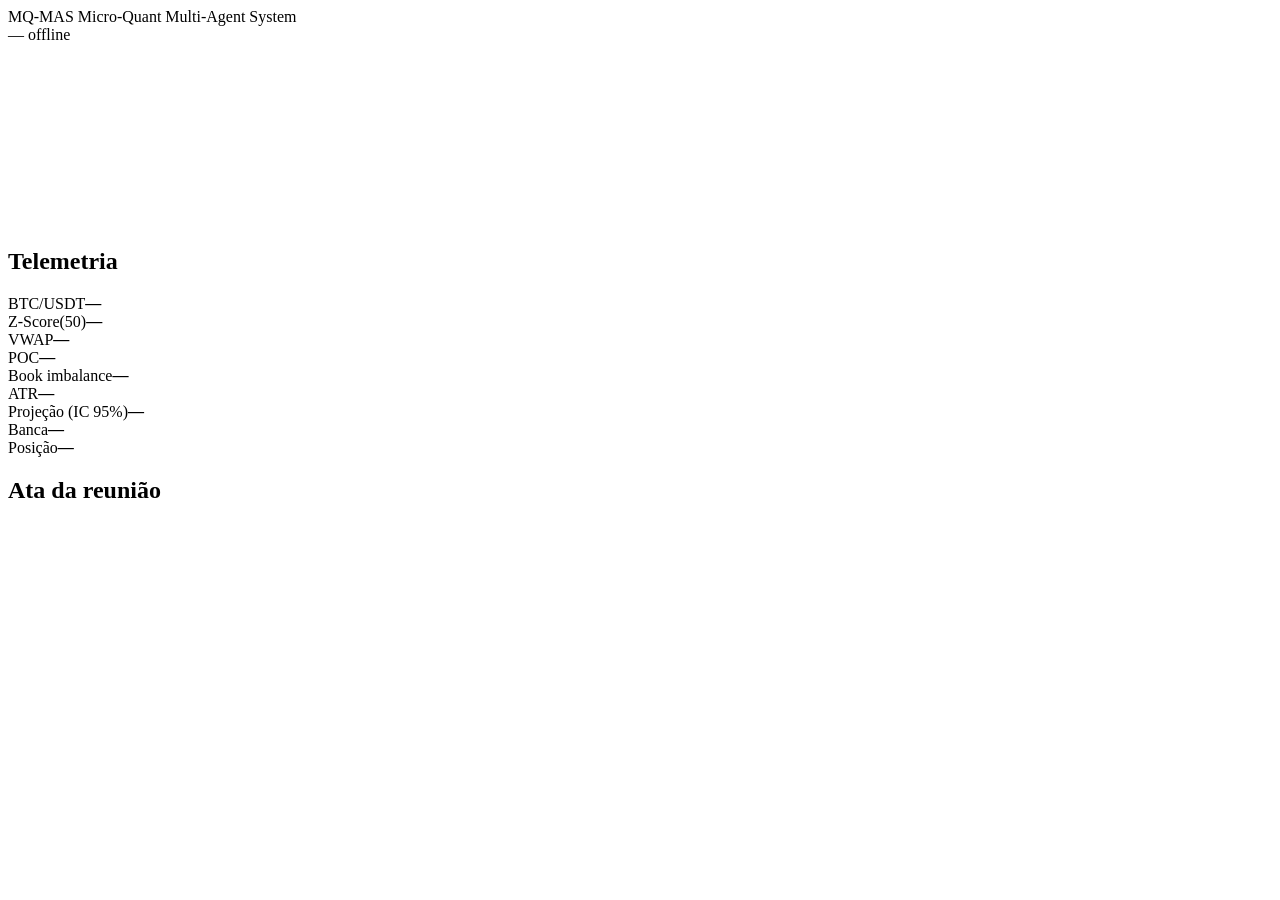
==== mqmas/web/static/index.html @ 7c6ea61b "feat: MQ-MAS autonomous multi-agent spot quant desk Quant pipeline (Z-Score, session VWAP, volume pr" ====
<!doctype html>
<html lang="pt-BR">
<head>
  <meta charset="utf-8">
  <meta name="viewport" content="width=device-width, initial-scale=1">
  <title>MQ-MAS Office</title>
  <link rel="preconnect" href="https://fonts.googleapis.com">
  <link href="https://fonts.googleapis.com/css2?family=Press+Start+2P&family=VT323&display=swap" rel="stylesheet">
  <link rel="stylesheet" href="/static/office.css">
</head>
<body>
  <header class="topbar">
    <div class="brand">MQ-MAS <span class="sub">Micro-Quant Multi-Agent System</span></div>
    <div class="pills">
      <span id="pill-mode" class="pill">—</span>
      <span id="pill-conn" class="pill pill-bad">offline</span>
      <span id="pill-lock" class="pill" hidden>CIRCUIT BREAKER</span>
    </div>
  </header>

  <main class="layout">
    <section class="office-wrap">
      <div id="office" class="office">
        <canvas id="canvas" width="320" height="180"></canvas>
        <div id="overlay" class="overlay"></div>
      </div>
      <div class="votes" id="votes"></div>
    </section>

    <aside class="panel">
      <h2>Telemetria</h2>
      <div class="grid" id="metrics">
        <div class="metric"><label>BTC/USDT</label><b id="m-price">—</b></div>
        <div class="metric"><label>Z-Score(50)</label><b id="m-z">—</b></div>
        <div class="metric"><label>VWAP</label><b id="m-vwap">—</b></div>
        <div class="metric"><label>POC</label><b id="m-poc">—</b></div>
        <div class="metric"><label>Book imbalance</label><b id="m-imb">—</b></div>
        <div class="metric"><label>ATR</label><b id="m-atr">—</b></div>
        <div class="metric wide"><label>Projeção (IC 95%)</label><b id="m-fc">—</b></div>
        <div class="metric"><label>Banca</label><b id="m-eq">—</b></div>
        <div class="metric"><label>Posição</label><b id="m-pos">—</b></div>
      </div>
      <h2>Ata da reunião</h2>
      <ol id="log" class="log"></ol>
    </aside>
  </main>
  <script src="/static/office.js"></script>
</body>
</html>
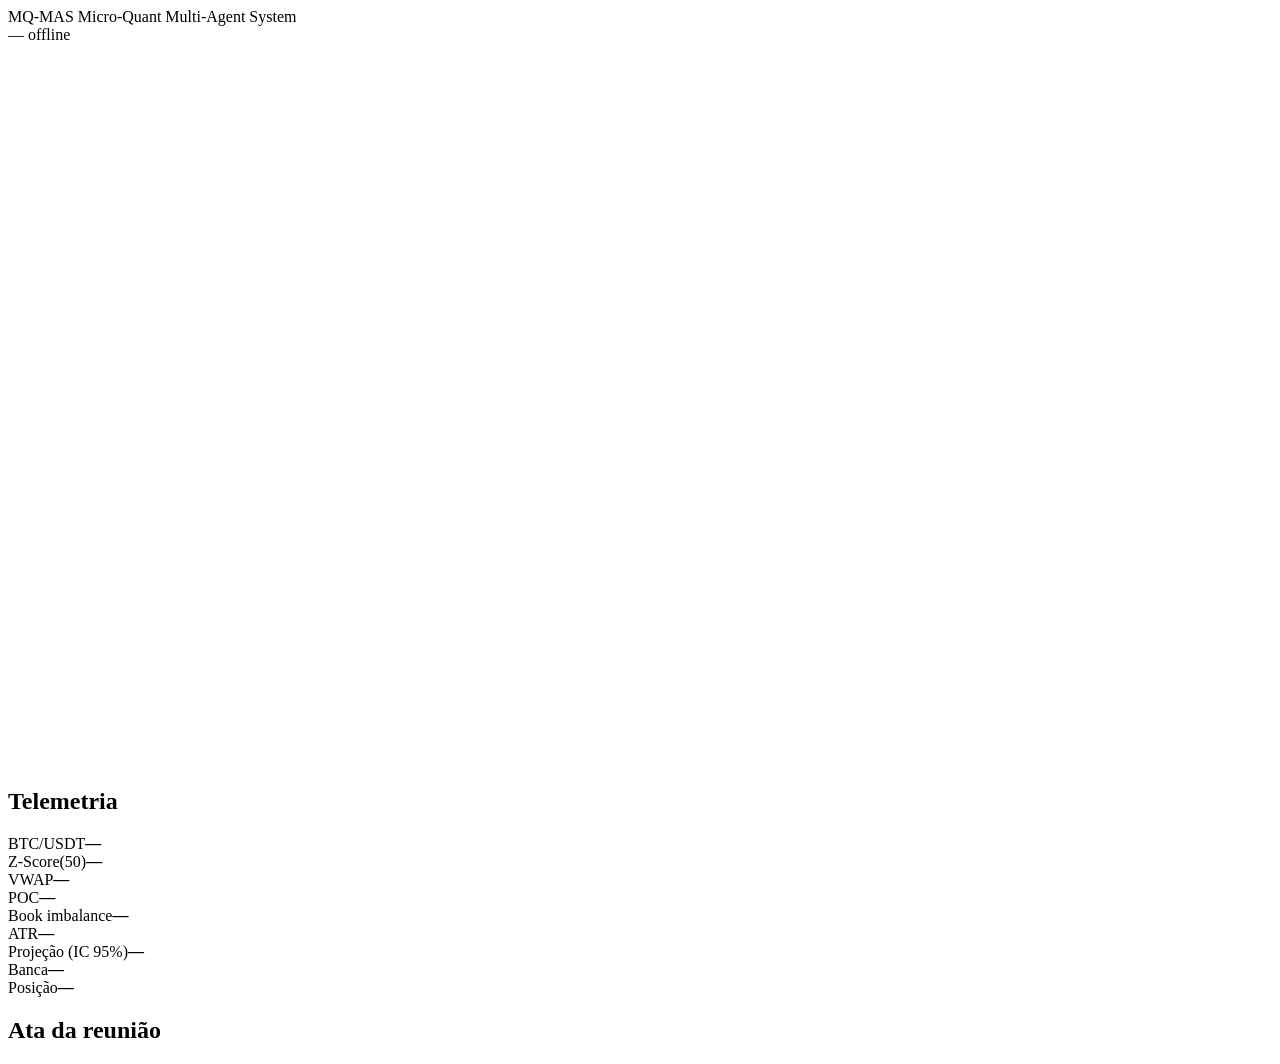
==== commit f0061367: "feat(office): HQ de Vidro scene for the virtual office Replace the canvas scenery with the glass HQ " ====
--- a/mqmas/web/static/index.html
+++ b/mqmas/web/static/index.html
@@ -5,7 +5,7 @@
   <meta name="viewport" content="width=device-width, initial-scale=1">
   <title>MQ-MAS Office</title>
   <link rel="preconnect" href="https://fonts.googleapis.com">
-  <link href="https://fonts.googleapis.com/css2?family=Press+Start+2P&family=VT323&display=swap" rel="stylesheet">
+  <link href="https://fonts.googleapis.com/css2?family=Nunito:wght@400;600;700;800&display=swap" rel="stylesheet">
   <link rel="stylesheet" href="/static/office.css">
 </head>
 <body>
@@ -21,7 +21,7 @@
   <main class="layout">
     <section class="office-wrap">
       <div id="office" class="office">
-        <canvas id="canvas" width="320" height="180"></canvas>
+        <canvas id="canvas" width="1280" height="720" aria-label="Escritório virtual dos agentes"></canvas>
         <div id="overlay" class="overlay"></div>
       </div>
       <div class="votes" id="votes"></div>
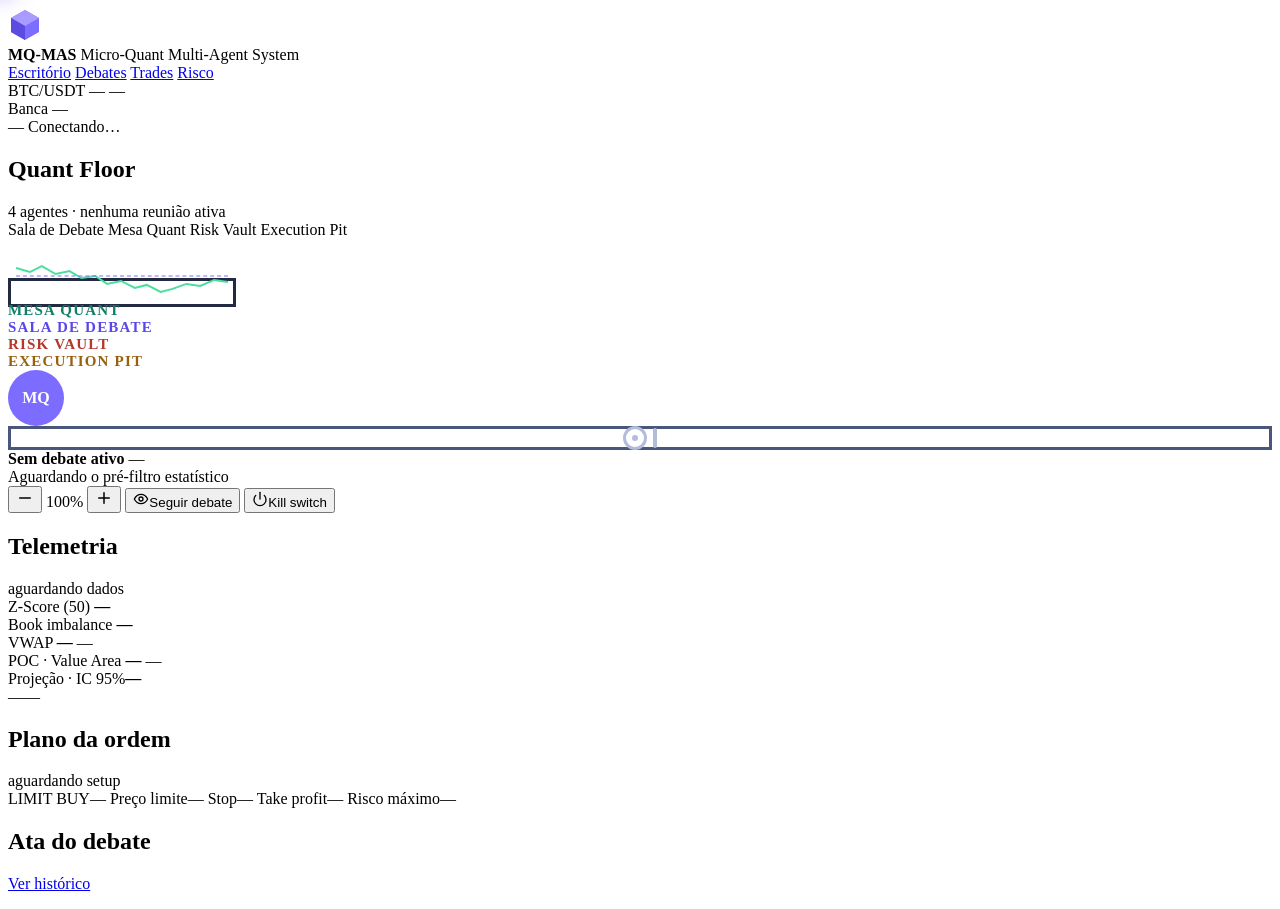
==== commit 57af7077: "feat(office): Quant Floor UI matching the approved design Port the approved design to the live front" ====
--- a/mqmas/web/static/index.html
+++ b/mqmas/web/static/index.html
@@ -5,45 +5,337 @@
   <meta name="viewport" content="width=device-width, initial-scale=1">
   <title>MQ-MAS Office</title>
   <link rel="preconnect" href="https://fonts.googleapis.com">
-  <link href="https://fonts.googleapis.com/css2?family=Nunito:wght@400;600;700;800&display=swap" rel="stylesheet">
+  <link href="https://fonts.googleapis.com/css2?family=Plus+Jakarta+Sans:wght@400;500;600;700;800&family=JetBrains+Mono:wght@500;600&display=swap" rel="stylesheet">
   <link rel="stylesheet" href="/static/office.css">
 </head>
 <body>
+<div class="app">
+
   <header class="topbar">
-    <div class="brand">MQ-MAS <span class="sub">Micro-Quant Multi-Agent System</span></div>
-    <div class="pills">
-      <span id="pill-mode" class="pill">—</span>
-      <span id="pill-conn" class="pill pill-bad">offline</span>
-      <span id="pill-lock" class="pill" hidden>CIRCUIT BREAKER</span>
+    <div class="brand">
+      <svg width="34" height="34" viewBox="0 0 34 34" aria-hidden="true"><path d="M17 2 31 10v14L17 32 3 24V10z" fill="#7C6CFF"></path><path d="M17 2 31 10 17 18 3 10z" fill="#A99BFF"></path><path d="M17 18v14L3 24V10z" fill="#5B4BE0"></path></svg>
+      <div class="brand-text">
+        <strong>MQ-MAS</strong>
+        <span>Micro-Quant Multi-Agent System</span>
+      </div>
+    </div>
+    <nav aria-label="Seções" class="tabs">
+      <a href="#" class="tab active" aria-current="page">Escritório</a>
+      <a href="#ata" class="tab">Debates</a>
+      <a href="/api/trades" class="tab" target="_blank" rel="noopener">Trades</a>
+      <a href="/api/state" class="tab" target="_blank" rel="noopener">Risco</a>
+    </nav>
+    <div class="top-right">
+      <div class="ticker">
+        <span class="muted-sm">BTC/USDT</span>
+        <span class="mono strong" id="h-price">—</span>
+        <span class="mono small" id="h-change">—</span>
+      </div>
+      <div class="ticker">
+        <span class="muted-sm">Banca</span>
+        <span class="mono strong" id="h-equity">—</span>
+      </div>
+      <span class="pill pill-mode" id="pill-mode">—</span>
+      <span class="pill pill-lock" id="pill-lock" hidden>CIRCUIT BREAKER</span>
+      <span class="pill pill-conn off" id="pill-conn"><span class="pdot"></span><span id="conn-text">Conectando…</span></span>
     </div>
   </header>
 
   <main class="layout">
-    <section class="office-wrap">
-      <div id="office" class="office">
-        <canvas id="canvas" width="1280" height="720" aria-label="Escritório virtual dos agentes"></canvas>
-        <div id="overlay" class="overlay"></div>
-      </div>
-      <div class="votes" id="votes"></div>
+
+    <section aria-label="Escritório virtual" class="scene-card">
+      <div class="scene-head">
+        <div class="scene-title">
+          <h1>Quant Floor</h1>
+          <span class="muted-sm" id="scene-sub">4 agentes · nenhuma reunião ativa</span>
+        </div>
+        <div class="legend">
+          <span class="chip"><span class="sw" style="background: #9C8FFF"></span>Sala de Debate</span>
+          <span class="chip"><span class="sw" style="background: #3FD0AE"></span>Mesa Quant</span>
+          <span class="chip"><span class="sw" style="background: #FF8A7A"></span>Risk Vault</span>
+          <span class="chip"><span class="sw" style="background: #FBC15E"></span>Execution Pit</span>
+        </div>
+      </div>
+
+      <div class="scroller" id="scroller">
+        <div class="stage" id="stage">
+          <div class="world" id="world">
+            <!-- ===== piso de madeira e paredes ===== -->
+            <div class="b floor" style="--x:0px;--y:0px;--w:640px;--d:440px;--h:16px;--z:-16px;--c:#E9DAC3;--cl:#BFA987;--cr:#A89272"><span class="t"></span><span class="l"></span><span class="r"></span></div>
+            <div class="b" style="--x:-12px;--y:0px;--w:12px;--d:440px;--h:92px;--c:#F8F9FC;--cr:#E2E6EF"><span class="t"></span><span class="l"></span><span class="r" style="box-shadow: inset 0 -6px 0 #CDD3E0"></span></div>
+            <div class="b" style="--x:0px;--y:-12px;--w:640px;--d:12px;--h:92px;--c:#F8F9FC;--cl:#ECEFF5"><span class="t"></span><span class="l" style="box-shadow: inset 0 -6px 0 #D5DAE5"></span><span class="r"></span></div>
+
+            <!-- janelas -->
+            <div class="b" style="--x:-2px;--y:40px;--w:2px;--d:130px;--h:50px;--z:24px;--c:#BFD6FF;--cr:#B5D0FF"><span class="t"></span><span class="l"></span><span class="r" style="box-shadow: inset 0 0 0 3px #FFFFFF; background-image: linear-gradient(90deg, transparent 48%, #FFFFFF 48%, #FFFFFF 52%, transparent 52%), linear-gradient(160deg, rgba(255,255,255,.55) 0 18%, transparent 18% 30%, rgba(255,255,255,.35) 30% 36%, transparent 36%)"></span></div>
+            <div class="b" style="--x:-2px;--y:268px;--w:2px;--d:130px;--h:50px;--z:24px;--c:#BFD6FF;--cr:#B5D0FF"><span class="t"></span><span class="l"></span><span class="r" style="box-shadow: inset 0 0 0 3px #FFFFFF; background-image: linear-gradient(90deg, transparent 48%, #FFFFFF 48%, #FFFFFF 52%, transparent 52%), linear-gradient(160deg, rgba(255,255,255,.55) 0 18%, transparent 18% 30%, rgba(255,255,255,.35) 30% 36%, transparent 36%)"></span></div>
+
+            <!-- estante de livros -->
+            <div class="b shelf" style="--x:0px;--y:186px;--w:16px;--d:72px;--h:66px;--c:#C9A57B;--cr:#B48F63"><span class="t"></span><span class="l"></span><span class="r"></span></div>
+
+            <!-- placa e telão -->
+            <div class="b" style="--x:60px;--y:-2px;--w:170px;--d:2px;--h:24px;--z:50px;--c:#7C6CFF;--cl:#7C6CFF"><span class="t"></span><span class="l" style="display: flex; align-items: center; justify-content: center; color: #FFFFFF; font-weight: 800; font-size: 12px; letter-spacing: .18em; border-radius: 4px">MQ·MAS QUANT DESK</span><span class="r"></span></div>
+            <div class="b" style="--x:350px;--y:-3px;--w:230px;--d:3px;--h:58px;--z:20px;--c:#0E1322;--cl:#0E1322"><span class="t"></span><span class="l" style="padding: 6px 8px; box-sizing: border-box; box-shadow: inset 0 0 0 3px #232B42"><svg width="212" height="44" viewBox="0 0 214 44" aria-hidden="true"><polyline id="tv-line" points="0,14 14,18 26,12 40,20 54,17 66,24 80,22 92,30 106,27 120,34 132,31 146,38 158,35 172,30 186,32 200,26 214,28" fill="none" stroke="#4ADE9D" stroke-width="2"></polyline><line id="tv-vwap" x1="0" y1="22" x2="214" y2="22" stroke="#7C6CFF" stroke-width="1" stroke-dasharray="4 3"></line></svg></span><span class="r"></span></div>
+
+            <!-- ===== tapetes das zonas ===== -->
+            <div class="b rug" style="--x:28px;--y:28px;--w:262px;--d:166px;--h:2px;--c:#CFEFE6"><span class="t"></span><span class="l"></span><span class="r"></span></div>
+            <div class="b rug" style="--x:318px;--y:28px;--w:294px;--d:206px;--h:2px;--c:#DDD8FF"><span class="t"></span><span class="l"></span><span class="r"></span></div>
+            <div class="b rug" style="--x:28px;--y:250px;--w:262px;--d:172px;--h:2px;--c:#FFDCD6"><span class="t"></span><span class="l"></span><span class="r"></span></div>
+            <div class="b rug" style="--x:318px;--y:266px;--w:294px;--d:156px;--h:2px;--c:#FFEBC6"><span class="t"></span><span class="l"></span><span class="r"></span></div>
+
+            <div class="fl" style="--x:40px;--y:168px; font-size: 15px; font-weight: 800; color: #0F7E66; letter-spacing: .08em">MESA QUANT</div>
+            <div class="fl" style="--x:330px;--y:208px; font-size: 15px; font-weight: 800; color: #5A47E8; letter-spacing: .08em">SALA DE DEBATE</div>
+            <div class="fl" style="--x:40px;--y:396px; font-size: 15px; font-weight: 800; color: #B5372A; letter-spacing: .08em">RISK VAULT</div>
+            <div class="fl" style="--x:330px;--y:396px; font-size: 15px; font-weight: 800; color: #99600D; letter-spacing: .08em">EXECUTION PIT</div>
+            <div class="fl" style="--x:268px;--y:214px"><div style="width: 56px; height: 56px; border-radius: 50%; background: #7C6CFF; box-shadow: 0 0 0 4px rgba(255,255,255,.7); display: flex; align-items: center; justify-content: center; color: #FFFFFF; font-weight: 800; font-size: 16px">MQ</div></div>
+
+            <!-- planta do fundo -->
+            <div class="b" style="--x:294px;--y:10px;--w:18px;--d:18px;--h:16px;--c:#E9E4DC"><span class="t"></span><span class="l"></span><span class="r"></span></div>
+            <div class="b" style="--x:293px;--y:9px;--w:20px;--d:20px;--h:3px;--z:15px;--c:#F5F2EC;--c2:#5B3A1E"><span class="t" style="background: #5B3A1E; box-shadow: inset 0 0 0 2px #F5F2EC"></span><span class="l"></span><span class="r"></span></div>
+            <div class="a" style="--x:303px;--y:19px;--z:18px"><span class="lf" style="left: -20px; top: -32px; transform: rotate(-48deg)"></span><span class="lf lt" style="left: -14px; top: -40px; transform: rotate(-22deg)"></span><span class="lf" style="left: -6px; top: -44px"></span><span class="lf lt" style="left: 2px; top: -40px; transform: rotate(22deg)"></span><span class="lf" style="left: 8px; top: -32px; transform: rotate(48deg)"></span><span class="lf lt" style="left: -6px; top: -30px; transform: rotate(6deg)"></span></div>
+
+            <!-- ===== Mesa Quant: mesa da Ada ===== -->
+            <div class="shd" style="--x:56px;--y:52px;--w:104px;--d:50px"></div>
+            <div class="b" style="--x:54px;--y:50px;--w:3px;--d:3px;--h:22px;--c:#3A3F52"><span class="t"></span><span class="l"></span><span class="r"></span></div>
+            <div class="b" style="--x:151px;--y:50px;--w:3px;--d:3px;--h:22px;--c:#3A3F52"><span class="t"></span><span class="l"></span><span class="r"></span></div>
+            <div class="b" style="--x:54px;--y:91px;--w:3px;--d:3px;--h:22px;--c:#3A3F52"><span class="t"></span><span class="l"></span><span class="r"></span></div>
+            <div class="b" style="--x:151px;--y:91px;--w:3px;--d:3px;--h:22px;--c:#3A3F52"><span class="t"></span><span class="l"></span><span class="r"></span></div>
+            <div class="b wood" style="--x:52px;--y:48px;--w:104px;--d:48px;--h:4px;--z:22px;--c:#D9B68A"><span class="t"></span><span class="l"></span><span class="r"></span></div>
+            <div class="b" style="--x:92px;--y:54px;--w:16px;--d:8px;--h:2px;--z:26px;--c:#2B3145"><span class="t"></span><span class="l"></span><span class="r"></span></div>
+            <div class="b" style="--x:98px;--y:56px;--w:3px;--d:3px;--h:10px;--z:28px;--c:#8A93A8"><span class="t"></span><span class="l"></span><span class="r"></span></div>
+            <div class="b scr" style="--x:74px;--y:53px;--w:52px;--d:3px;--h:30px;--z:36px;--c:#1A1F2E"><span class="t"></span><span class="l"></span><span class="r"></span></div>
+            <div class="b keys" style="--x:84px;--y:74px;--w:34px;--d:10px;--h:2px;--z:26px;--c:#EDEFF4"><span class="t"></span><span class="l"></span><span class="r"></span></div>
+            <div class="b" style="--x:124px;--y:76px;--w:5px;--d:7px;--h:2px;--z:26px;--c:#EDEFF4"><span class="t" style="border-radius: 3px"></span><span class="l"></span><span class="r"></span></div>
+            <div class="b" style="--x:62px;--y:70px;--w:7px;--d:7px;--h:8px;--z:26px;--c:#FFFFFF"><span class="t" style="background: #6B4226; box-shadow: inset 0 0 0 1px #FFFFFF"></span><span class="l"></span><span class="r"></span></div>
+            <!-- cadeira vazia da Ada -->
+            <div class="b" style="--x:91px;--y:110px;--w:20px;--d:20px;--h:3px;--c:#2B3145"><span class="t" style="border-radius: 50%"></span><span class="l"></span><span class="r"></span></div>
+            <div class="b" style="--x:99px;--y:118px;--w:4px;--d:4px;--h:11px;--z:3px;--c:#9AA2B5"><span class="t"></span><span class="l"></span><span class="r"></span></div>
+            <div class="b" style="--x:90px;--y:108px;--w:22px;--d:20px;--h:5px;--z:14px;--c:#B7ADFF"><span class="t" style="border-radius: 5px"></span><span class="l"></span><span class="r"></span></div>
+            <div class="b" style="--x:90px;--y:126px;--w:22px;--d:4px;--h:22px;--z:17px;--c:#9C8FFF"><span class="t"></span><span class="l" style="border-radius: 8px 8px 2px 2px"></span><span class="r"></span></div>
+
+            <i class="slot" data-slot="home-chief_quant"></i>
+            <!-- ===== mesa do Gauss ===== -->
+            <div class="shd" style="--x:180px;--y:52px;--w:104px;--d:50px"></div>
+            <div class="b" style="--x:178px;--y:50px;--w:3px;--d:3px;--h:22px;--c:#3A3F52"><span class="t"></span><span class="l"></span><span class="r"></span></div>
+            <div class="b" style="--x:275px;--y:50px;--w:3px;--d:3px;--h:22px;--c:#3A3F52"><span class="t"></span><span class="l"></span><span class="r"></span></div>
+            <div class="b" style="--x:178px;--y:91px;--w:3px;--d:3px;--h:22px;--c:#3A3F52"><span class="t"></span><span class="l"></span><span class="r"></span></div>
+            <div class="b" style="--x:275px;--y:91px;--w:3px;--d:3px;--h:22px;--c:#3A3F52"><span class="t"></span><span class="l"></span><span class="r"></span></div>
+            <div class="b wood" style="--x:176px;--y:48px;--w:104px;--d:48px;--h:4px;--z:22px;--c:#D9B68A"><span class="t"></span><span class="l"></span><span class="r"></span></div>
+            <div class="b" style="--x:216px;--y:54px;--w:16px;--d:8px;--h:2px;--z:26px;--c:#2B3145"><span class="t"></span><span class="l"></span><span class="r"></span></div>
+            <div class="b" style="--x:222px;--y:56px;--w:3px;--d:3px;--h:10px;--z:28px;--c:#8A93A8"><span class="t"></span><span class="l"></span><span class="r"></span></div>
+            <div class="b scr2" style="--x:198px;--y:53px;--w:52px;--d:3px;--h:30px;--z:36px;--c:#1A1F2E"><span class="t"></span><span class="l"></span><span class="r"></span></div>
+            <div class="b keys" style="--x:208px;--y:74px;--w:34px;--d:10px;--h:2px;--z:26px;--c:#EDEFF4"><span class="t"></span><span class="l"></span><span class="r"></span></div>
+            <div class="b" style="--x:248px;--y:76px;--w:5px;--d:7px;--h:2px;--z:26px;--c:#EDEFF4"><span class="t" style="border-radius: 3px"></span><span class="l"></span><span class="r"></span></div>
+            <div class="b" style="--x:186px;--y:76px;--w:14px;--d:18px;--h:2px;--z:26px;--c:#FFFFFF"><span class="t" style="background-image: repeating-linear-gradient(0deg, #FFFFFF 0 2px, #DDE2EC 2px 3px)"></span><span class="l"></span><span class="r"></span></div>
+            <!-- cadeira vazia do Gauss -->
+            <div class="b" style="--x:215px;--y:110px;--w:20px;--d:20px;--h:3px;--c:#2B3145"><span class="t" style="border-radius: 50%"></span><span class="l"></span><span class="r"></span></div>
+            <div class="b" style="--x:223px;--y:118px;--w:4px;--d:4px;--h:11px;--z:3px;--c:#9AA2B5"><span class="t"></span><span class="l"></span><span class="r"></span></div>
+            <div class="b" style="--x:214px;--y:108px;--w:22px;--d:20px;--h:5px;--z:14px;--c:#93E2CE"><span class="t" style="border-radius: 5px"></span><span class="l"></span><span class="r"></span></div>
+            <div class="b" style="--x:214px;--y:126px;--w:22px;--d:4px;--h:22px;--z:17px;--c:#3FC7A5"><span class="t"></span><span class="l" style="border-radius: 8px 8px 2px 2px"></span><span class="r"></span></div>
+
+            <i class="slot" data-slot="home-econometrician"></i>
+            <!-- ===== Sala de Debate ===== -->
+            <div class="b glass" style="--x:314px;--y:28px;--w:4px;--d:206px;--h:50px"><span class="t"></span><span class="l"></span><span class="r"></span></div>
+
+            <!-- cadeira e avatar do Gauss (atrás da mesa) -->
+            <div class="b" style="--x:452px;--y:56px;--w:22px;--d:4px;--h:22px;--z:17px;--c:#3FC7A5"><span class="t"></span><span class="l" style="border-radius: 8px 8px 2px 2px"></span><span class="r"></span></div>
+            <div class="b" style="--x:453px;--y:61px;--w:20px;--d:20px;--h:3px;--c:#2B3145"><span class="t" style="border-radius: 50%"></span><span class="l"></span><span class="r"></span></div>
+            <div class="b" style="--x:461px;--y:69px;--w:4px;--d:4px;--h:11px;--z:3px;--c:#9AA2B5"><span class="t"></span><span class="l"></span><span class="r"></span></div>
+            <div class="b" style="--x:452px;--y:60px;--w:22px;--d:20px;--h:5px;--z:14px;--c:#93E2CE"><span class="t" style="border-radius: 5px"></span><span class="l"></span><span class="r"></span></div>
+            <i class="slot" data-slot="meet-econometrician"></i>
+
+            <!-- cadeira e avatar da Ada -->
+            <div class="b" style="--x:362px;--y:120px;--w:4px;--d:22px;--h:22px;--z:17px;--c:#9C8FFF"><span class="t"></span><span class="l"></span><span class="r" style="border-radius: 8px 8px 2px 2px"></span></div>
+            <div class="b" style="--x:367px;--y:121px;--w:20px;--d:20px;--h:3px;--c:#2B3145"><span class="t" style="border-radius: 50%"></span><span class="l"></span><span class="r"></span></div>
+            <div class="b" style="--x:375px;--y:129px;--w:4px;--d:4px;--h:11px;--z:3px;--c:#9AA2B5"><span class="t"></span><span class="l"></span><span class="r"></span></div>
+            <div class="b" style="--x:366px;--y:120px;--w:20px;--d:22px;--h:5px;--z:14px;--c:#B7ADFF"><span class="t" style="border-radius: 5px"></span><span class="l"></span><span class="r"></span></div>
+            <i class="slot" data-slot="meet-chief_quant"></i>
+
+            <!-- mesa de reunião -->
+            <div class="shd" style="--x:400px;--y:98px;--w:140px;--d:74px"></div>
+            <div class="b" style="--x:420px;--y:120px;--w:10px;--d:20px;--h:22px;--c:#3A3F52"><span class="t"></span><span class="l"></span><span class="r"></span></div>
+            <div class="b" style="--x:502px;--y:120px;--w:10px;--d:20px;--h:22px;--c:#3A3F52"><span class="t"></span><span class="l"></span><span class="r"></span></div>
+            <div class="b" style="--x:396px;--y:94px;--w:140px;--d:72px;--h:4px;--z:22px;--c:#F7F5F1;--cl:#E1DCD2;--cr:#CEC8BC"><span class="t" style="border-radius: 10px; background-image: linear-gradient(120deg, transparent 0 40%, rgba(255,255,255,.8) 40% 46%, transparent 46%)"></span><span class="l"></span><span class="r"></span></div>
+            <div class="b" style="--x:420px;--y:104px;--w:6px;--d:6px;--h:7px;--z:26px;--c:#FFFFFF"><span class="t" style="background: #6B4226; box-shadow: inset 0 0 0 1px #FFFFFF"></span><span class="l"></span><span class="r"></span></div>
+            <div class="b" style="--x:506px;--y:104px;--w:6px;--d:6px;--h:7px;--z:26px;--c:#E8574A"><span class="t" style="background: #6B4226; box-shadow: inset 0 0 0 1px #E8574A"></span><span class="l"></span><span class="r"></span></div>
+            <div class="b" style="--x:404px;--y:132px;--w:14px;--d:10px;--h:1px;--z:26px;--c:#FFFFFF"><span class="t" style="background-image: repeating-linear-gradient(0deg, #FFFFFF 0 2px, #DDE2EC 2px 3px)"></span><span class="l"></span><span class="r"></span></div>
+            <div class="b" style="--x:460px;--y:114px;--w:18px;--d:18px;--h:3px;--z:26px;--c:#7C6CFF"><span class="t" style="border-radius: 50%; box-shadow: 0 0 10px #A99BFF"></span><span class="l"></span><span class="r"></span></div>
+            <div class="b" style="--x:448px;--y:144px;--w:24px;--d:2px;--h:15px;--z:28px;--c:#C9CED8;--cl:#1A1F2E"><span class="t"></span><span class="l" style="box-shadow: inset 0 0 0 2px #C9CED8; background-image: linear-gradient(transparent 55%, rgba(74,222,157,.8) 55% 60%, transparent 60%)"></span><span class="r"></span></div>
+            <div class="b" style="--x:448px;--y:146px;--w:24px;--d:14px;--h:2px;--z:26px;--c:#D3D8E2"><span class="t"></span><span class="l"></span><span class="r"></span></div>
+            <div class="b" style="--x:510px;--y:118px;--w:2px;--d:24px;--h:15px;--z:28px;--c:#C9CED8;--cr:#1A1F2E"><span class="t"></span><span class="l"></span><span class="r" style="box-shadow: inset 0 0 0 2px #C9CED8; background-image: repeating-linear-gradient(90deg, #22B07D 0 2px, transparent 2px 5px)"></span></div>
+            <div class="b" style="--x:512px;--y:118px;--w:14px;--d:24px;--h:2px;--z:26px;--c:#D3D8E2"><span class="t"></span><span class="l"></span><span class="r"></span></div>
+            <div class="a" style="--x:469px;--y:123px;--z:32px"><div style="position: absolute; left: -15px; top: -34px; width: 30px; height: 30px; border-radius: 50%; background: rgba(124,108,255,.16); box-shadow: 0 0 22px rgba(124,108,255,.65); display: flex; align-items: center; justify-content: center; color: #6C5CE7; font-weight: 800; font-size: 17px; animation: holo 2.4s ease-in-out infinite">₿</div></div>
+
+            <!-- cadeira e avatar da Vera (frente) -->
+            <div class="b" style="--x:458px;--y:168px;--w:22px;--d:4px;--h:22px;--z:17px;--c:#FF8A7A"><span class="t"></span><span class="l" style="border-radius: 8px 8px 2px 2px"></span><span class="r"></span></div>
+            <div class="b" style="--x:459px;--y:173px;--w:20px;--d:20px;--h:3px;--c:#2B3145"><span class="t" style="border-radius: 50%"></span><span class="l"></span><span class="r"></span></div>
+            <div class="b" style="--x:467px;--y:181px;--w:4px;--d:4px;--h:11px;--z:3px;--c:#9AA2B5"><span class="t"></span><span class="l"></span><span class="r"></span></div>
+            <div class="b" style="--x:458px;--y:172px;--w:22px;--d:20px;--h:5px;--z:14px;--c:#FFB3A8"><span class="t" style="border-radius: 5px"></span><span class="l"></span><span class="r"></span></div>
+            <i class="slot" data-slot="meet-cro"></i>
+
+            <!-- cadeira e avatar do Hex (frente direita) -->
+            <div class="b" style="--x:566px;--y:120px;--w:4px;--d:22px;--h:22px;--z:17px;--c:#F5B544"><span class="t"></span><span class="l"></span><span class="r" style="border-radius: 8px 8px 2px 2px"></span></div>
+            <div class="b" style="--x:546px;--y:121px;--w:20px;--d:20px;--h:3px;--c:#2B3145"><span class="t" style="border-radius: 50%"></span><span class="l"></span><span class="r"></span></div>
+            <div class="b" style="--x:554px;--y:129px;--w:4px;--d:4px;--h:11px;--z:3px;--c:#9AA2B5"><span class="t"></span><span class="l"></span><span class="r"></span></div>
+            <div class="b" style="--x:546px;--y:120px;--w:20px;--d:22px;--h:5px;--z:14px;--c:#FFD88F"><span class="t" style="border-radius: 5px"></span><span class="l"></span><span class="r"></span></div>
+            <i class="slot" data-slot="meet-execution"></i>
+
+            <!-- divisórias de vidro da frente (com porta) -->
+            <div class="b glass" style="--x:318px;--y:232px;--w:110px;--d:4px;--h:50px"><span class="t"></span><span class="l"></span><span class="r"></span></div>
+            <div class="b glass" style="--x:486px;--y:232px;--w:126px;--d:4px;--h:50px"><span class="t"></span><span class="l"></span><span class="r"></span></div>
+
+            <!-- planta da parede esquerda -->
+            <div class="b" style="--x:22px;--y:264px;--w:18px;--d:18px;--h:16px;--c:#E9E4DC"><span class="t"></span><span class="l"></span><span class="r"></span></div>
+            <div class="b" style="--x:21px;--y:263px;--w:20px;--d:20px;--h:3px;--z:15px;--c:#F5F2EC"><span class="t" style="background: #5B3A1E; box-shadow: inset 0 0 0 2px #F5F2EC"></span><span class="l"></span><span class="r"></span></div>
+            <div class="a" style="--x:31px;--y:273px;--z:18px"><span class="lf" style="left: -20px; top: -32px; transform: rotate(-48deg)"></span><span class="lf lt" style="left: -14px; top: -40px; transform: rotate(-22deg)"></span><span class="lf" style="left: -6px; top: -44px"></span><span class="lf lt" style="left: 2px; top: -40px; transform: rotate(22deg)"></span><span class="lf" style="left: 8px; top: -32px; transform: rotate(48deg)"></span><span class="lf lt" style="left: -6px; top: -30px; transform: rotate(6deg)"></span></div>
+
+            <!-- ===== Risk Vault ===== -->
+            <div class="shd" style="--x:60px;--y:290px;--w:112px;--d:50px"></div>
+            <div class="b" style="--x:58px;--y:288px;--w:3px;--d:3px;--h:22px;--c:#3A3F52"><span class="t"></span><span class="l"></span><span class="r"></span></div>
+            <div class="b" style="--x:163px;--y:288px;--w:3px;--d:3px;--h:22px;--c:#3A3F52"><span class="t"></span><span class="l"></span><span class="r"></span></div>
+            <div class="b" style="--x:58px;--y:329px;--w:3px;--d:3px;--h:22px;--c:#3A3F52"><span class="t"></span><span class="l"></span><span class="r"></span></div>
+            <div class="b" style="--x:163px;--y:329px;--w:3px;--d:3px;--h:22px;--c:#3A3F52"><span class="t"></span><span class="l"></span><span class="r"></span></div>
+            <div class="b wood" style="--x:56px;--y:286px;--w:112px;--d:48px;--h:4px;--z:22px;--c:#D9B68A"><span class="t"></span><span class="l"></span><span class="r"></span></div>
+            <div class="b" style="--x:102px;--y:292px;--w:16px;--d:8px;--h:2px;--z:26px;--c:#2B3145"><span class="t"></span><span class="l"></span><span class="r"></span></div>
+            <div class="b" style="--x:108px;--y:294px;--w:3px;--d:3px;--h:10px;--z:28px;--c:#8A93A8"><span class="t"></span><span class="l"></span><span class="r"></span></div>
+            <div class="b scr2" style="--x:84px;--y:291px;--w:52px;--d:3px;--h:30px;--z:36px;--c:#1A1F2E"><span class="t"></span><span class="l"></span><span class="r"></span></div>
+            <div class="b keys" style="--x:94px;--y:312px;--w:34px;--d:10px;--h:2px;--z:26px;--c:#EDEFF4"><span class="t"></span><span class="l"></span><span class="r"></span></div>
+            <div class="b" style="--x:70px;--y:310px;--w:7px;--d:7px;--h:8px;--z:26px;--c:#FFFFFF"><span class="t" style="background: #6B4226; box-shadow: inset 0 0 0 1px #FFFFFF"></span><span class="l"></span><span class="r"></span></div>
+            <div class="shd" style="--x:202px;--y:282px;--w:54px;--d:48px"></div>
+            <div class="b" style="--x:198px;--y:278px;--w:54px;--d:48px;--h:62px;--c:#3A4566;--cl:#2E3756;--cr:#232B46"><span class="t" style="box-shadow: inset 0 0 0 3px #4A567C"></span><span class="l" style="display: flex; align-items: center; justify-content: center; gap: 6px; box-shadow: inset 0 0 0 3px #4A567C"><span style="width: 24px; height: 24px; border-radius: 50%; border: 3px solid #B3BDDB; box-sizing: border-box; display: flex; align-items: center; justify-content: center"><span style="width: 6px; height: 6px; border-radius: 50%; background: #B3BDDB"></span></span><span style="width: 4px; height: 20px; border-radius: 3px; background: #B3BDDB"></span></span><span class="r"></span></div>
+            <!-- cadeira vazia da Vera -->
+            <div class="b" style="--x:101px;--y:348px;--w:20px;--d:20px;--h:3px;--c:#2B3145"><span class="t" style="border-radius: 50%"></span><span class="l"></span><span class="r"></span></div>
+            <div class="b" style="--x:109px;--y:356px;--w:4px;--d:4px;--h:11px;--z:3px;--c:#9AA2B5"><span class="t"></span><span class="l"></span><span class="r"></span></div>
+            <div class="b" style="--x:100px;--y:346px;--w:22px;--d:20px;--h:5px;--z:14px;--c:#FFB3A8"><span class="t" style="border-radius: 5px"></span><span class="l"></span><span class="r"></span></div>
+            <div class="b" style="--x:100px;--y:364px;--w:22px;--d:4px;--h:22px;--z:17px;--c:#FF8A7A"><span class="t"></span><span class="l" style="border-radius: 8px 8px 2px 2px"></span><span class="r"></span></div>
+
+            <i class="slot" data-slot="home-cro"></i>
+            <!-- ===== Execution Pit ===== -->
+            <div class="b rack" style="--x:584px;--y:278px;--w:28px;--d:40px;--h:76px;--c:#1E2538;--cl:#1A2133;--cr:#141A2A"><span class="t"></span><span class="l"></span><span class="r"></span></div>
+            <div class="shd" style="--x:350px;--y:302px;--w:208px;--d:48px"></div>
+            <div class="b" style="--x:348px;--y:300px;--w:3px;--d:3px;--h:22px;--c:#3A3F52"><span class="t"></span><span class="l"></span><span class="r"></span></div>
+            <div class="b" style="--x:549px;--y:300px;--w:3px;--d:3px;--h:22px;--c:#3A3F52"><span class="t"></span><span class="l"></span><span class="r"></span></div>
+            <div class="b" style="--x:348px;--y:339px;--w:3px;--d:3px;--h:22px;--c:#3A3F52"><span class="t"></span><span class="l"></span><span class="r"></span></div>
+            <div class="b" style="--x:549px;--y:339px;--w:3px;--d:3px;--h:22px;--c:#3A3F52"><span class="t"></span><span class="l"></span><span class="r"></span></div>
+            <div class="b wood" style="--x:346px;--y:298px;--w:208px;--d:46px;--h:4px;--z:22px;--c:#D9B68A"><span class="t"></span><span class="l"></span><span class="r"></span></div>
+            <div class="b" style="--x:382px;--y:304px;--w:16px;--d:8px;--h:2px;--z:26px;--c:#2B3145"><span class="t"></span><span class="l"></span><span class="r"></span></div>
+            <div class="b" style="--x:440px;--y:304px;--w:16px;--d:8px;--h:2px;--z:26px;--c:#2B3145"><span class="t"></span><span class="l"></span><span class="r"></span></div>
+            <div class="b" style="--x:498px;--y:304px;--w:16px;--d:8px;--h:2px;--z:26px;--c:#2B3145"><span class="t"></span><span class="l"></span><span class="r"></span></div>
+            <div class="b" style="--x:388px;--y:306px;--w:3px;--d:3px;--h:10px;--z:28px;--c:#8A93A8"><span class="t"></span><span class="l"></span><span class="r"></span></div>
+            <div class="b" style="--x:446px;--y:306px;--w:3px;--d:3px;--h:10px;--z:28px;--c:#8A93A8"><span class="t"></span><span class="l"></span><span class="r"></span></div>
+            <div class="b" style="--x:504px;--y:306px;--w:3px;--d:3px;--h:10px;--z:28px;--c:#8A93A8"><span class="t"></span><span class="l"></span><span class="r"></span></div>
+            <div class="b scr2" style="--x:366px;--y:303px;--w:48px;--d:3px;--h:30px;--z:36px;--c:#1A1F2E"><span class="t"></span><span class="l"></span><span class="r"></span></div>
+            <div class="b scr" style="--x:424px;--y:303px;--w:48px;--d:3px;--h:30px;--z:36px;--c:#1A1F2E"><span class="t"></span><span class="l"></span><span class="r"></span></div>
+            <div class="b scr2" style="--x:482px;--y:303px;--w:48px;--d:3px;--h:30px;--z:36px;--c:#1A1F2E"><span class="t"></span><span class="l"></span><span class="r"></span></div>
+            <div class="b keys" style="--x:420px;--y:322px;--w:34px;--d:10px;--h:2px;--z:26px;--c:#EDEFF4"><span class="t"></span><span class="l"></span><span class="r"></span></div>
+            <div class="b" style="--x:460px;--y:324px;--w:5px;--d:7px;--h:2px;--z:26px;--c:#EDEFF4"><span class="t" style="border-radius: 3px"></span><span class="l"></span><span class="r"></span></div>
+            <div class="b" style="--x:372px;--y:322px;--w:7px;--d:7px;--h:8px;--z:26px;--c:#2B3145"><span class="t" style="background: #6B4226; box-shadow: inset 0 0 0 1px #2B3145"></span><span class="l"></span><span class="r"></span></div>
+            <!-- cadeira vazia do Hex -->
+            <div class="b" style="--x:441px;--y:362px;--w:20px;--d:20px;--h:3px;--c:#2B3145"><span class="t" style="border-radius: 50%"></span><span class="l"></span><span class="r"></span></div>
+            <div class="b" style="--x:449px;--y:370px;--w:4px;--d:4px;--h:11px;--z:3px;--c:#9AA2B5"><span class="t"></span><span class="l"></span><span class="r"></span></div>
+            <div class="b" style="--x:440px;--y:360px;--w:22px;--d:20px;--h:5px;--z:14px;--c:#FFD88F"><span class="t" style="border-radius: 5px"></span><span class="l"></span><span class="r"></span></div>
+            <div class="b" style="--x:440px;--y:378px;--w:22px;--d:4px;--h:22px;--z:17px;--c:#F5B544"><span class="t"></span><span class="l" style="border-radius: 8px 8px 2px 2px"></span><span class="r"></span></div>
+
+            <i class="slot" data-slot="home-execution"></i>
+            <!-- plantas da frente -->
+            <div class="b" style="--x:296px;--y:404px;--w:18px;--d:18px;--h:16px;--c:#E9E4DC"><span class="t"></span><span class="l"></span><span class="r"></span></div>
+            <div class="b" style="--x:295px;--y:403px;--w:20px;--d:20px;--h:3px;--z:15px;--c:#F5F2EC"><span class="t" style="background: #5B3A1E; box-shadow: inset 0 0 0 2px #F5F2EC"></span><span class="l"></span><span class="r"></span></div>
+            <div class="a" style="--x:305px;--y:413px;--z:18px"><span class="lf" style="left: -20px; top: -32px; transform: rotate(-48deg)"></span><span class="lf lt" style="left: -14px; top: -40px; transform: rotate(-22deg)"></span><span class="lf" style="left: -6px; top: -44px"></span><span class="lf lt" style="left: 2px; top: -40px; transform: rotate(22deg)"></span><span class="lf" style="left: 8px; top: -32px; transform: rotate(48deg)"></span><span class="lf lt" style="left: -6px; top: -30px; transform: rotate(6deg)"></span></div>
+            <div class="b" style="--x:614px;--y:238px;--w:18px;--d:18px;--h:16px;--c:#E9E4DC"><span class="t"></span><span class="l"></span><span class="r"></span></div>
+            <div class="b" style="--x:613px;--y:237px;--w:20px;--d:20px;--h:3px;--z:15px;--c:#F5F2EC"><span class="t" style="background: #5B3A1E; box-shadow: inset 0 0 0 2px #F5F2EC"></span><span class="l"></span><span class="r"></span></div>
+            <div class="a" style="--x:623px;--y:247px;--z:18px"><span class="lf" style="left: -20px; top: -32px; transform: rotate(-48deg)"></span><span class="lf lt" style="left: -14px; top: -40px; transform: rotate(-22deg)"></span><span class="lf" style="left: -6px; top: -44px"></span><span class="lf lt" style="left: 2px; top: -40px; transform: rotate(22deg)"></span><span class="lf" style="left: 8px; top: -32px; transform: rotate(48deg)"></span><span class="lf lt" style="left: -6px; top: -30px; transform: rotate(6deg)"></span></div>
+
+            
+            <div id="overlay-layer"></div>
+          </div>
+        </div>
+      </div>
+
+      <div class="debate-card" id="debate-card">
+        <div class="dc-head">
+          <span class="live-dot" id="dc-dot"></span>
+          <strong id="dc-title">Sem debate ativo</strong>
+          <span class="mono muted-sm dc-timer" id="dc-timer">—</span>
+        </div>
+        <div class="dc-rows" id="dc-rows"></div>
+        <div class="dc-bar" id="dc-bar"></div>
+        <span class="muted-xs" id="dc-foot">Aguardando o pré-filtro estatístico</span>
+      </div>
+
+      <div class="dock">
+        <button type="button" class="dock-btn" id="zoom-out" aria-label="Diminuir zoom"><svg width="18" height="18" viewBox="0 0 24 24" fill="none" stroke="currentColor" stroke-width="2" stroke-linecap="round" aria-hidden="true"><path d="M5 12h14"></path></svg></button>
+        <span class="mono zoom-label" id="zoom-label">100%</span>
+        <button type="button" class="dock-btn" id="zoom-in" aria-label="Aumentar zoom"><svg width="18" height="18" viewBox="0 0 24 24" fill="none" stroke="currentColor" stroke-width="2" stroke-linecap="round" aria-hidden="true"><path d="M5 12h14M12 5v14"></path></svg></button>
+        <span class="dock-sep"></span>
+        <button type="button" class="dock-primary" id="follow" aria-pressed="true"><svg width="16" height="16" viewBox="0 0 24 24" fill="none" stroke="currentColor" stroke-width="2" stroke-linecap="round" stroke-linejoin="round" aria-hidden="true"><path d="M2 12s3.5-7 10-7 10 7 10 7-3.5 7-10 7S2 12 2 12z"></path><circle cx="12" cy="12" r="3"></circle></svg>Seguir debate</button>
+        <button type="button" class="dock-danger" id="kill"><svg width="16" height="16" viewBox="0 0 24 24" fill="none" stroke="currentColor" stroke-width="2" stroke-linecap="round" aria-hidden="true"><path d="M12 2v10"></path><path d="M18.4 6.6a9 9 0 1 1-12.8 0"></path></svg><span id="kill-text">Kill switch</span></button>
+      </div>
     </section>
 
-    <aside class="panel">
-      <h2>Telemetria</h2>
-      <div class="grid" id="metrics">
-        <div class="metric"><label>BTC/USDT</label><b id="m-price">—</b></div>
-        <div class="metric"><label>Z-Score(50)</label><b id="m-z">—</b></div>
-        <div class="metric"><label>VWAP</label><b id="m-vwap">—</b></div>
-        <div class="metric"><label>POC</label><b id="m-poc">—</b></div>
-        <div class="metric"><label>Book imbalance</label><b id="m-imb">—</b></div>
-        <div class="metric"><label>ATR</label><b id="m-atr">—</b></div>
-        <div class="metric wide"><label>Projeção (IC 95%)</label><b id="m-fc">—</b></div>
-        <div class="metric"><label>Banca</label><b id="m-eq">—</b></div>
-        <div class="metric"><label>Posição</label><b id="m-pos">—</b></div>
-      </div>
-      <h2>Ata da reunião</h2>
-      <ol id="log" class="log"></ol>
+    <aside aria-label="Painel" class="side">
+
+      <section class="card">
+        <div class="card-head">
+          <h2>Telemetria</h2>
+          <span class="muted-xs" id="t-age">aguardando dados</span>
+        </div>
+        <div class="tgrid">
+          <div class="tile">
+            <span class="muted-sm">Z-Score (50)</span>
+            <strong class="mono big" id="t-z">—</strong>
+            <div class="gauge"><span class="gauge-tick"></span><span class="gauge-dot" id="t-z-dot"></span></div>
+          </div>
+          <div class="tile">
+            <span class="muted-sm">Book imbalance</span>
+            <strong class="mono big" id="t-imb">—</strong>
+            <div class="split"><span class="split-bid" id="t-imb-bid"></span><span class="split-ask" id="t-imb-ask"></span></div>
+          </div>
+          <div class="tile tight">
+            <span class="muted-sm">VWAP</span>
+            <strong class="mono mid" id="t-vwap">—</strong>
+            <span class="muted-xs" id="t-vwap-sub">—</span>
+          </div>
+          <div class="tile tight">
+            <span class="muted-sm">POC · Value Area</span>
+            <strong class="mono mid" id="t-poc">—</strong>
+            <span class="muted-xs" id="t-va">—</span>
+          </div>
+        </div>
+        <div class="tile">
+          <div class="row-between"><span class="muted-sm" id="t-fc-label">Projeção · IC 95%</span><strong class="mono" id="t-fc">—</strong></div>
+          <div class="ci">
+            <span class="ci-axis"></span>
+            <span class="ci-band" id="t-ci-band"></span>
+            <span class="ci-mark" id="t-ci-mark"></span>
+            <span class="ci-price" id="t-ci-price" title="Preço atual"></span>
+          </div>
+          <div class="row-between mono muted-xs"><span id="t-ci-lo">—</span><span id="t-ci-hi">—</span></div>
+        </div>
+      </section>
+
+      <section class="card">
+        <div class="card-head">
+          <h2>Plano da ordem</h2>
+          <span class="muted-xs" id="p-status">aguardando setup</span>
+        </div>
+        <div class="plan">
+          <span class="muted-sm">LIMIT BUY</span><span class="mono right" id="p-qty">—</span>
+          <span class="muted-sm">Preço limite</span><span class="mono right" id="p-limit">—</span>
+          <span class="muted-sm" id="p-stop-label">Stop</span><span class="mono right neg" id="p-stop">—</span>
+          <span class="muted-sm" id="p-tp-label">Take profit</span><span class="mono right pos" id="p-tp">—</span>
+          <span class="muted-sm">Risco máximo</span><span class="mono right" id="p-risk">—</span>
+        </div>
+      </section>
+
+      <section class="card" id="ata">
+        <div class="card-head">
+          <h2>Ata do debate</h2>
+          <a href="/api/debates" target="_blank" rel="noopener" class="link-sm">Ver histórico</a>
+        </div>
+        <ol class="ata" id="ata-list"></ol>
+      </section>
     </aside>
   </main>
-  <script src="/static/office.js"></script>
+</div>
+<script src="/static/office.js"></script>
 </body>
 </html>
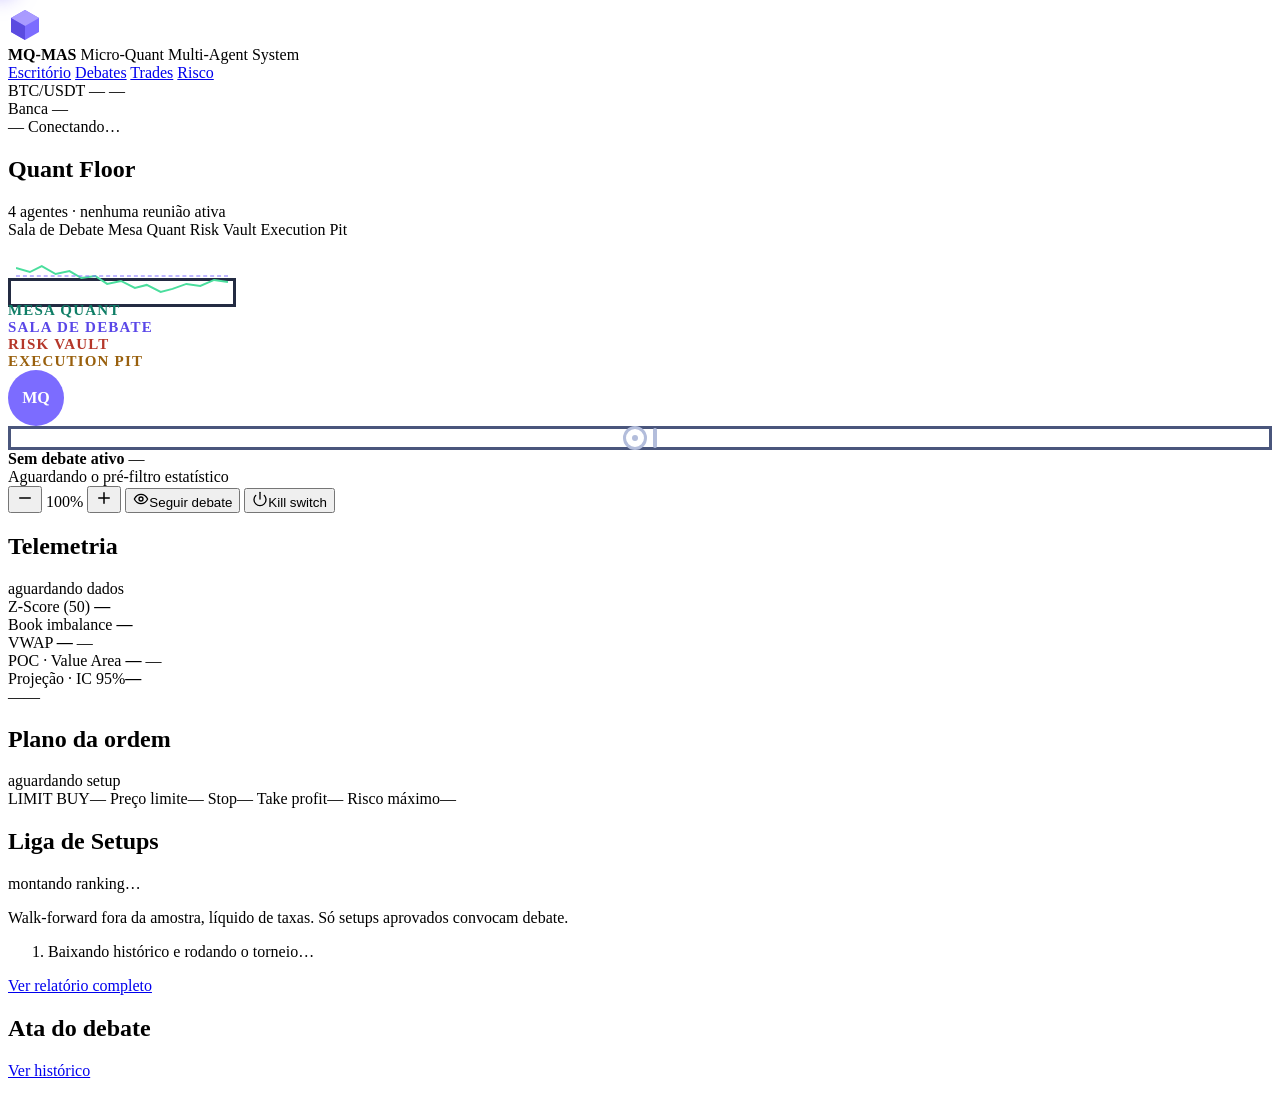
==== commit b2599bd6: "Add Setup League: walk-forward tournament of nine entry setups The desk no longer depends on a singl" ====
--- a/mqmas/web/static/index.html
+++ b/mqmas/web/static/index.html
@@ -326,6 +326,16 @@
         </div>
       </section>
 
+      <section class="card" id="league">
+        <div class="card-head">
+          <h2>Liga de Setups</h2>
+          <span class="muted-xs" id="lg-sub">montando ranking…</span>
+        </div>
+        <p class="muted-xs lg-note">Walk-forward fora da amostra, líquido de taxas. Só setups aprovados convocam debate.</p>
+        <ol class="lg-list" id="lg-list"><li class="muted-sm">Baixando histórico e rodando o torneio…</li></ol>
+        <a href="/api/league" target="_blank" rel="noopener" class="link-sm">Ver relatório completo</a>
+      </section>
+
       <section class="card" id="ata">
         <div class="card-head">
           <h2>Ata do debate</h2>
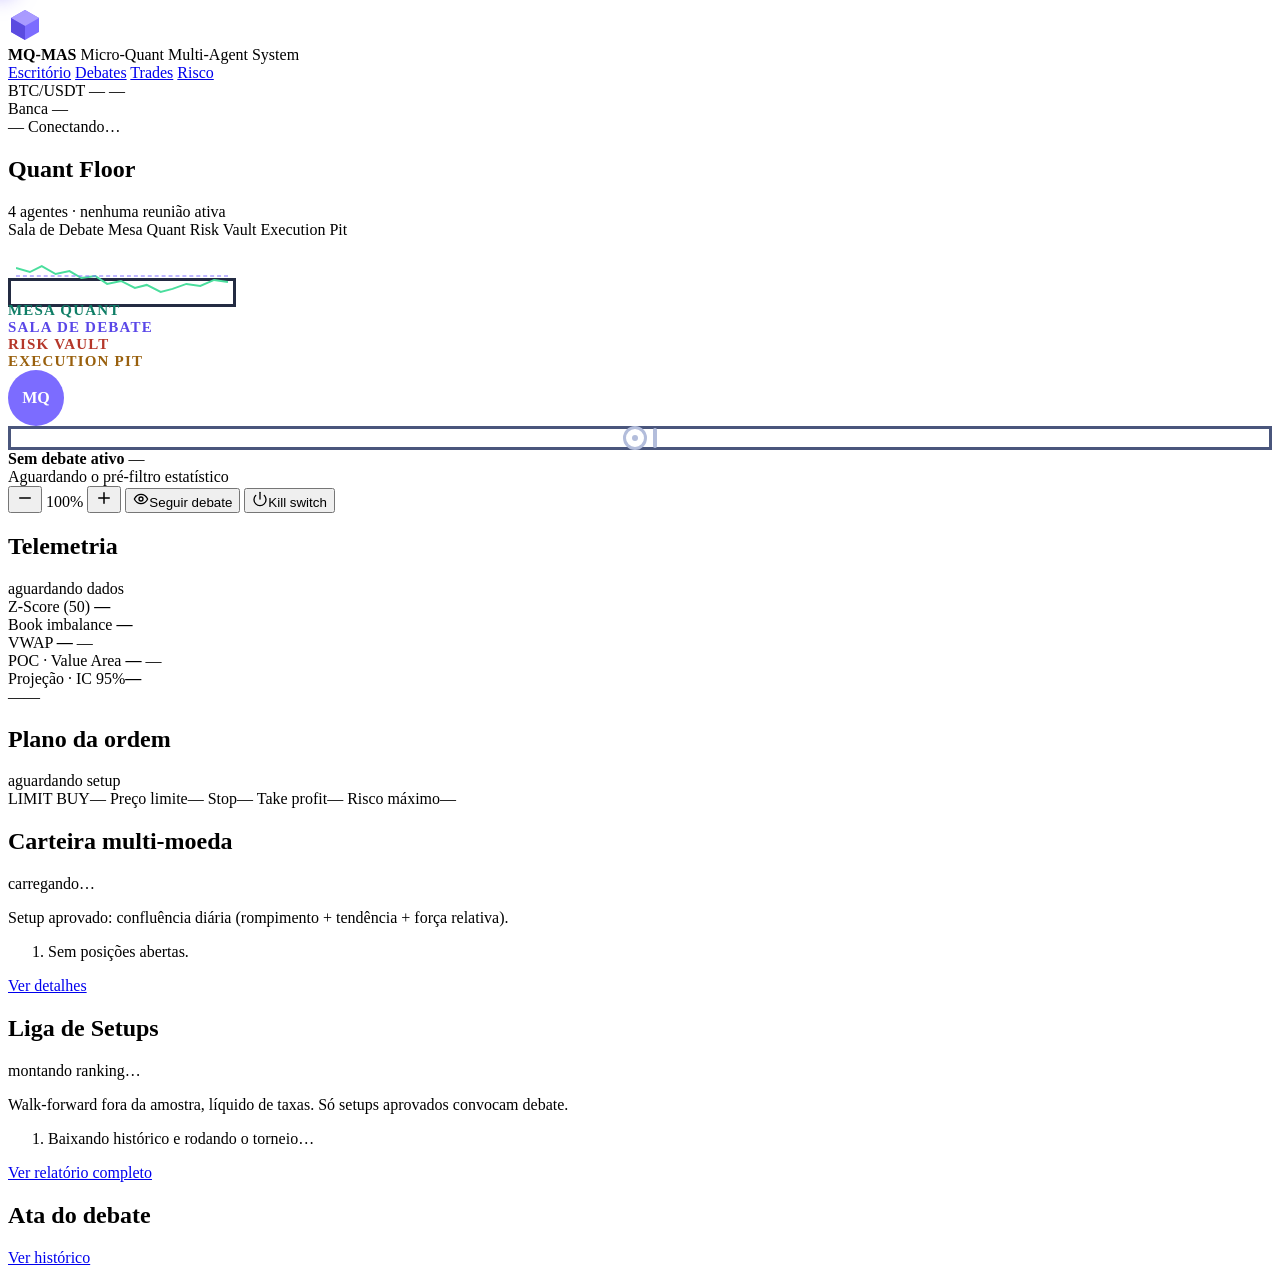
==== commit 51760260: "Add multi-coin strategy book running the research winner in paper The daily breakout-confluence setu" ====
--- a/mqmas/web/static/index.html
+++ b/mqmas/web/static/index.html
@@ -326,6 +326,17 @@
         </div>
       </section>
 
+      <section class="card" id="book">
+        <div class="card-head">
+          <h2>Carteira multi-moeda</h2>
+          <span class="muted-xs" id="bk-sub">carregando…</span>
+        </div>
+        <p class="muted-xs lg-note" id="bk-strats">Setup aprovado: confluência diária (rompimento + tendência + força relativa).</p>
+        <ol class="lg-list" id="bk-pos"><li class="muted-sm">Sem posições abertas.</li></ol>
+        <p class="muted-xs" id="bk-signals"></p>
+        <a href="/api/book" target="_blank" rel="noopener" class="link-sm">Ver detalhes</a>
+      </section>
+
       <section class="card" id="league">
         <div class="card-head">
           <h2>Liga de Setups</h2>
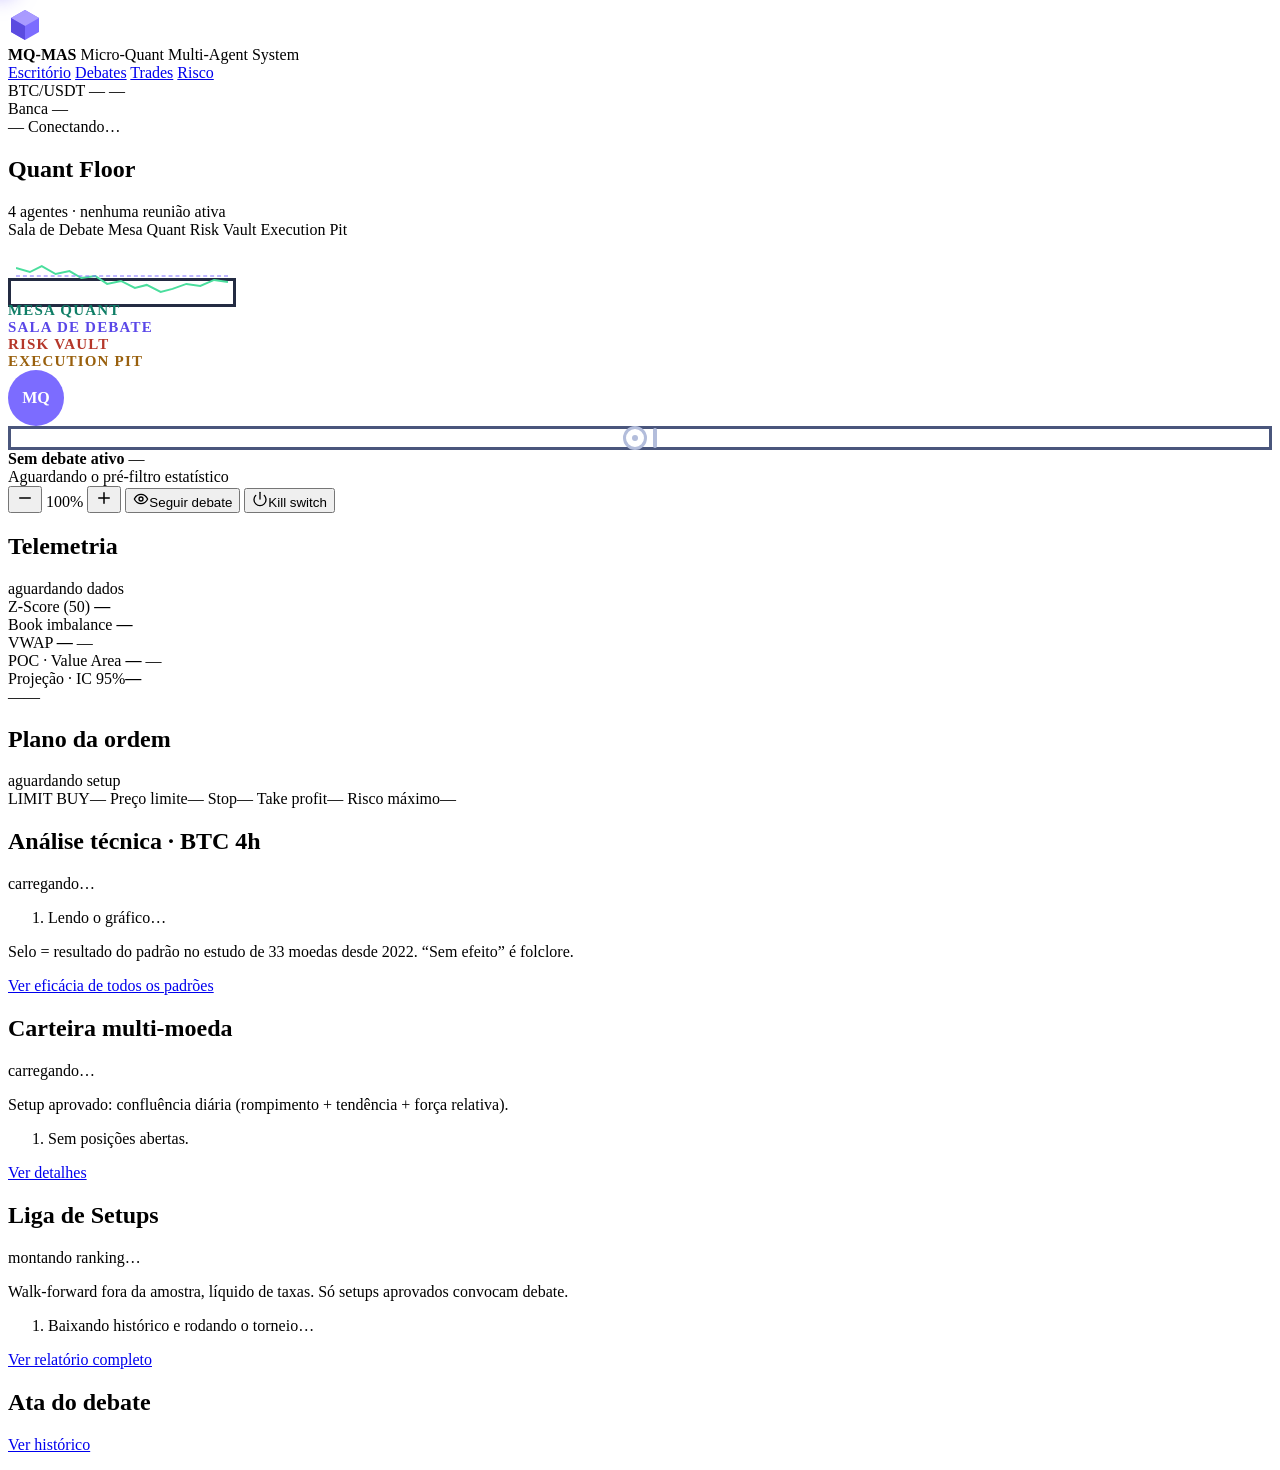
==== commit 6f9b4d01: "Add technical-analysis engine, pattern efficacy study and live TA New mqmas.ta package detects 16 ca" ====
--- a/mqmas/web/static/index.html
+++ b/mqmas/web/static/index.html
@@ -326,6 +326,17 @@
         </div>
       </section>
 
+      <section class="card" id="ta">
+        <div class="card-head">
+          <h2>Análise técnica · BTC 4h</h2>
+          <span class="muted-xs" id="ta-sub">carregando…</span>
+        </div>
+        <div class="ta-grid" id="ta-grid"></div>
+        <ol class="lg-list" id="ta-pats"><li class="muted-sm">Lendo o gráfico…</li></ol>
+        <p class="muted-xs lg-note">Selo = resultado do padrão no estudo de 33 moedas desde 2022. “Sem efeito” é folclore.</p>
+        <a href="/api/ta-study" target="_blank" rel="noopener" class="link-sm">Ver eficácia de todos os padrões</a>
+      </section>
+
       <section class="card" id="book">
         <div class="card-head">
           <h2>Carteira multi-moeda</h2>
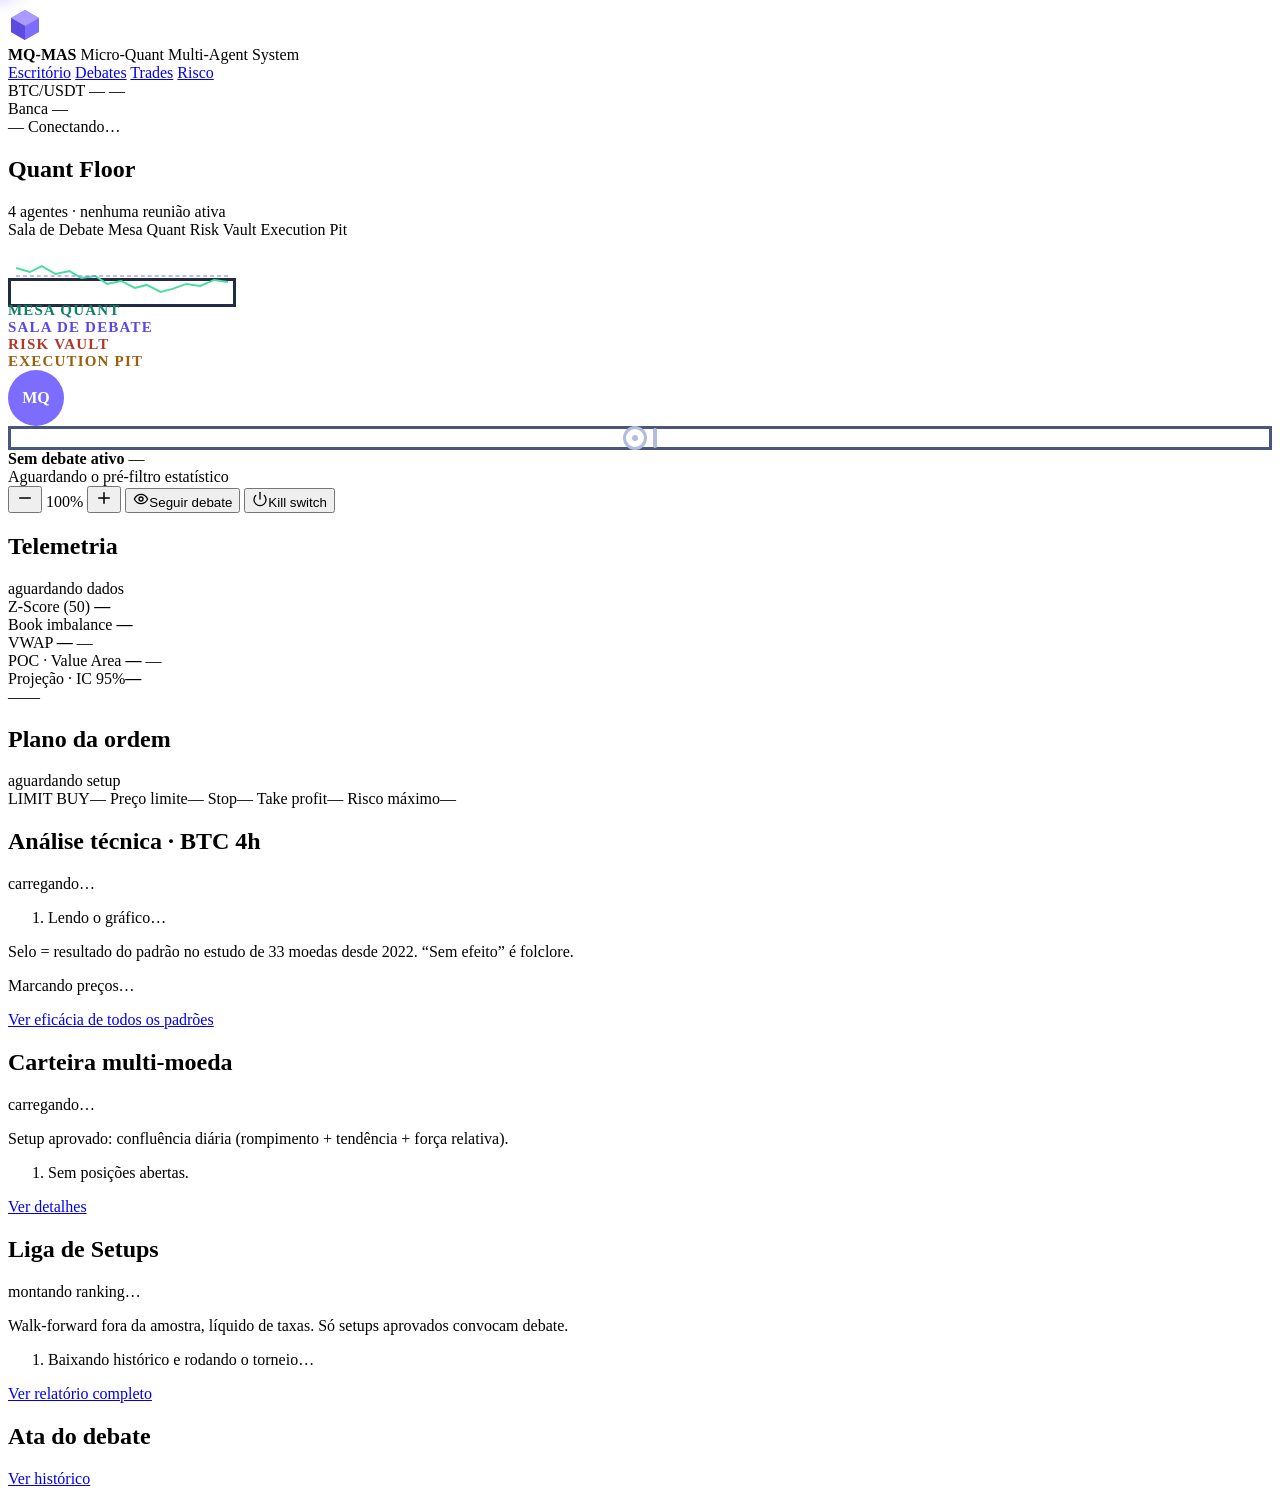
==== commit 0c197ffb: "Price-marking library for the agents and audited TA study - mqmas/ta/levels.py: support/resistance c" ====
--- a/mqmas/web/static/index.html
+++ b/mqmas/web/static/index.html
@@ -334,6 +334,7 @@
         <div class="ta-grid" id="ta-grid"></div>
         <ol class="lg-list" id="ta-pats"><li class="muted-sm">Lendo o gráfico…</li></ol>
         <p class="muted-xs lg-note">Selo = resultado do padrão no estudo de 33 moedas desde 2022. “Sem efeito” é folclore.</p>
+        <div class="lv-map" id="lv-map"><p class="muted-sm">Marcando preços…</p></div>
         <a href="/api/ta-study" target="_blank" rel="noopener" class="link-sm">Ver eficácia de todos os padrões</a>
       </section>
 
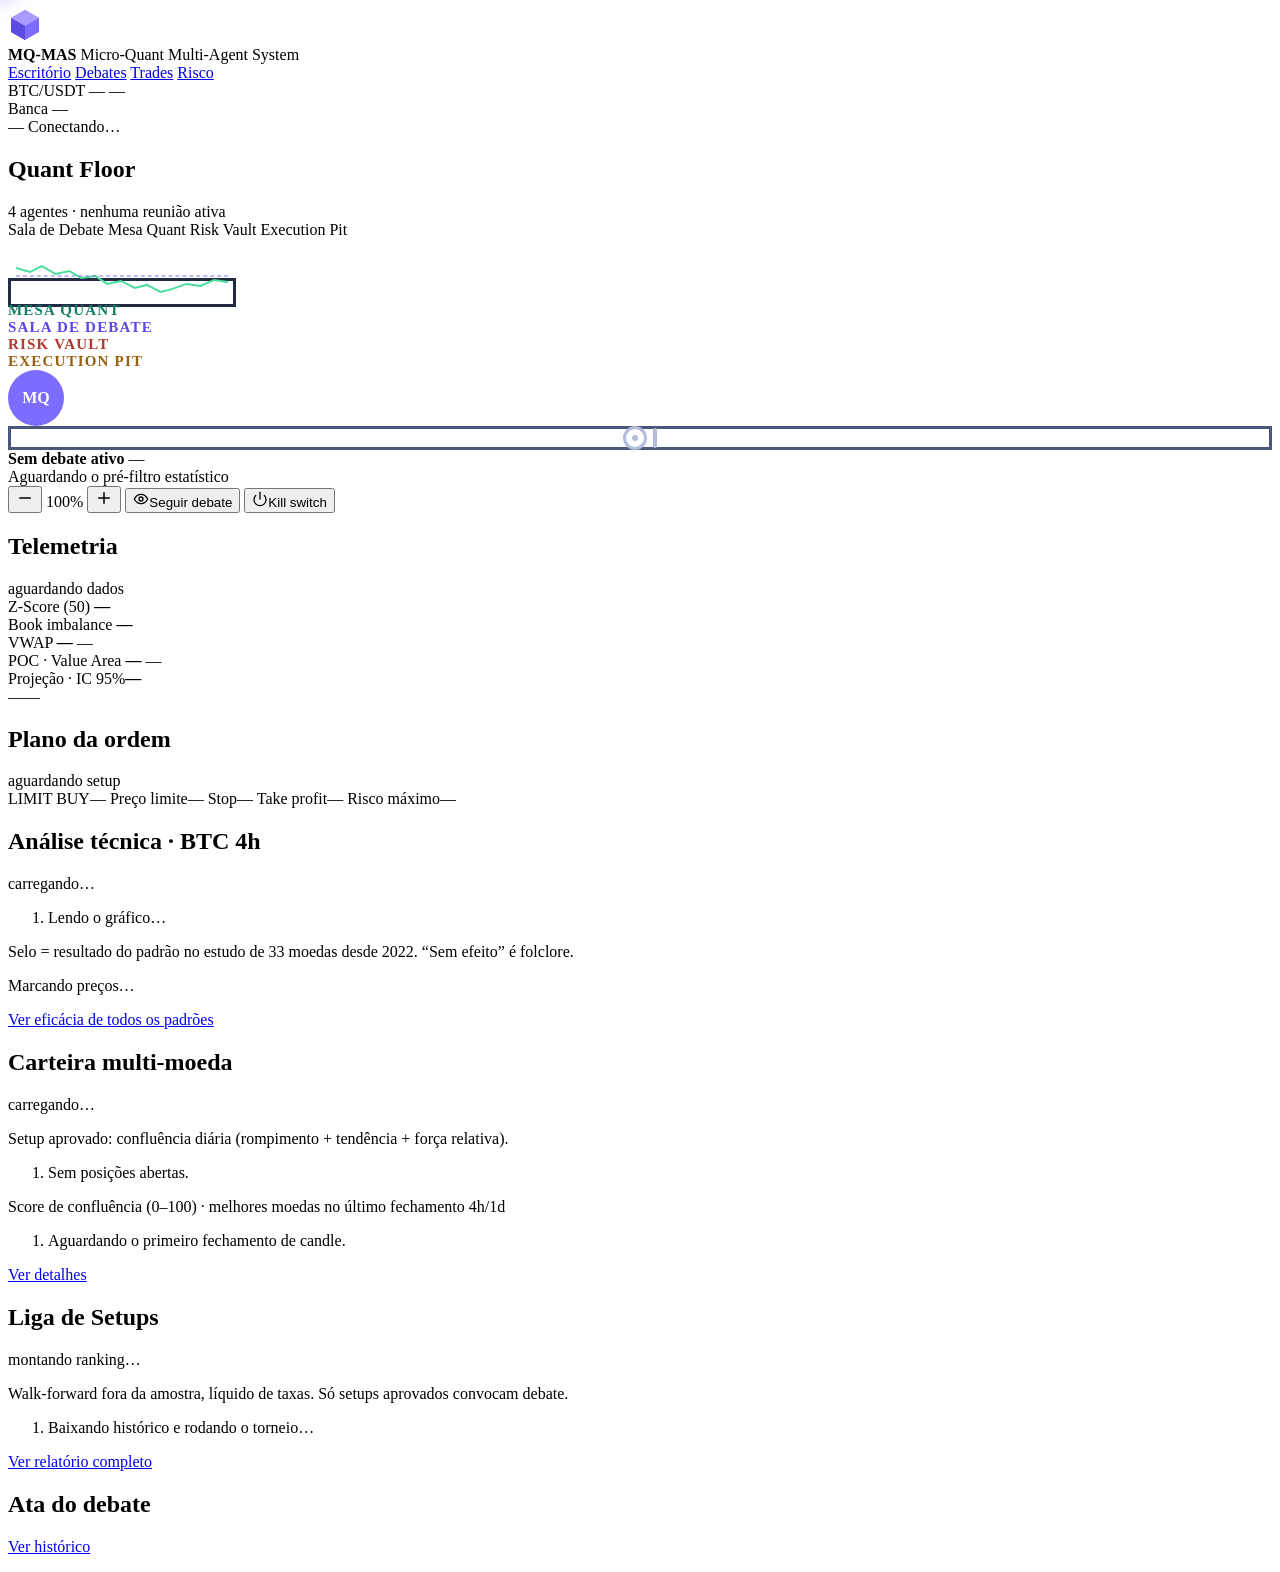
==== commit ee1d5ac6: "Pattern library in SQLite, 0-100 confluence score and 1:2 execution rule - ta_patterns / ta_pattern_" ====
--- a/mqmas/web/static/index.html
+++ b/mqmas/web/static/index.html
@@ -346,6 +346,8 @@
         <p class="muted-xs lg-note" id="bk-strats">Setup aprovado: confluência diária (rompimento + tendência + força relativa).</p>
         <ol class="lg-list" id="bk-pos"><li class="muted-sm">Sem posições abertas.</li></ol>
         <p class="muted-xs" id="bk-signals"></p>
+        <p class="muted-xs lg-note">Score de confluência (0–100) · melhores moedas no último fechamento 4h/1d</p>
+        <ol class="lg-list" id="bk-conf"><li class="muted-sm">Aguardando o primeiro fechamento de candle.</li></ol>
         <a href="/api/book" target="_blank" rel="noopener" class="link-sm">Ver detalhes</a>
       </section>
 
